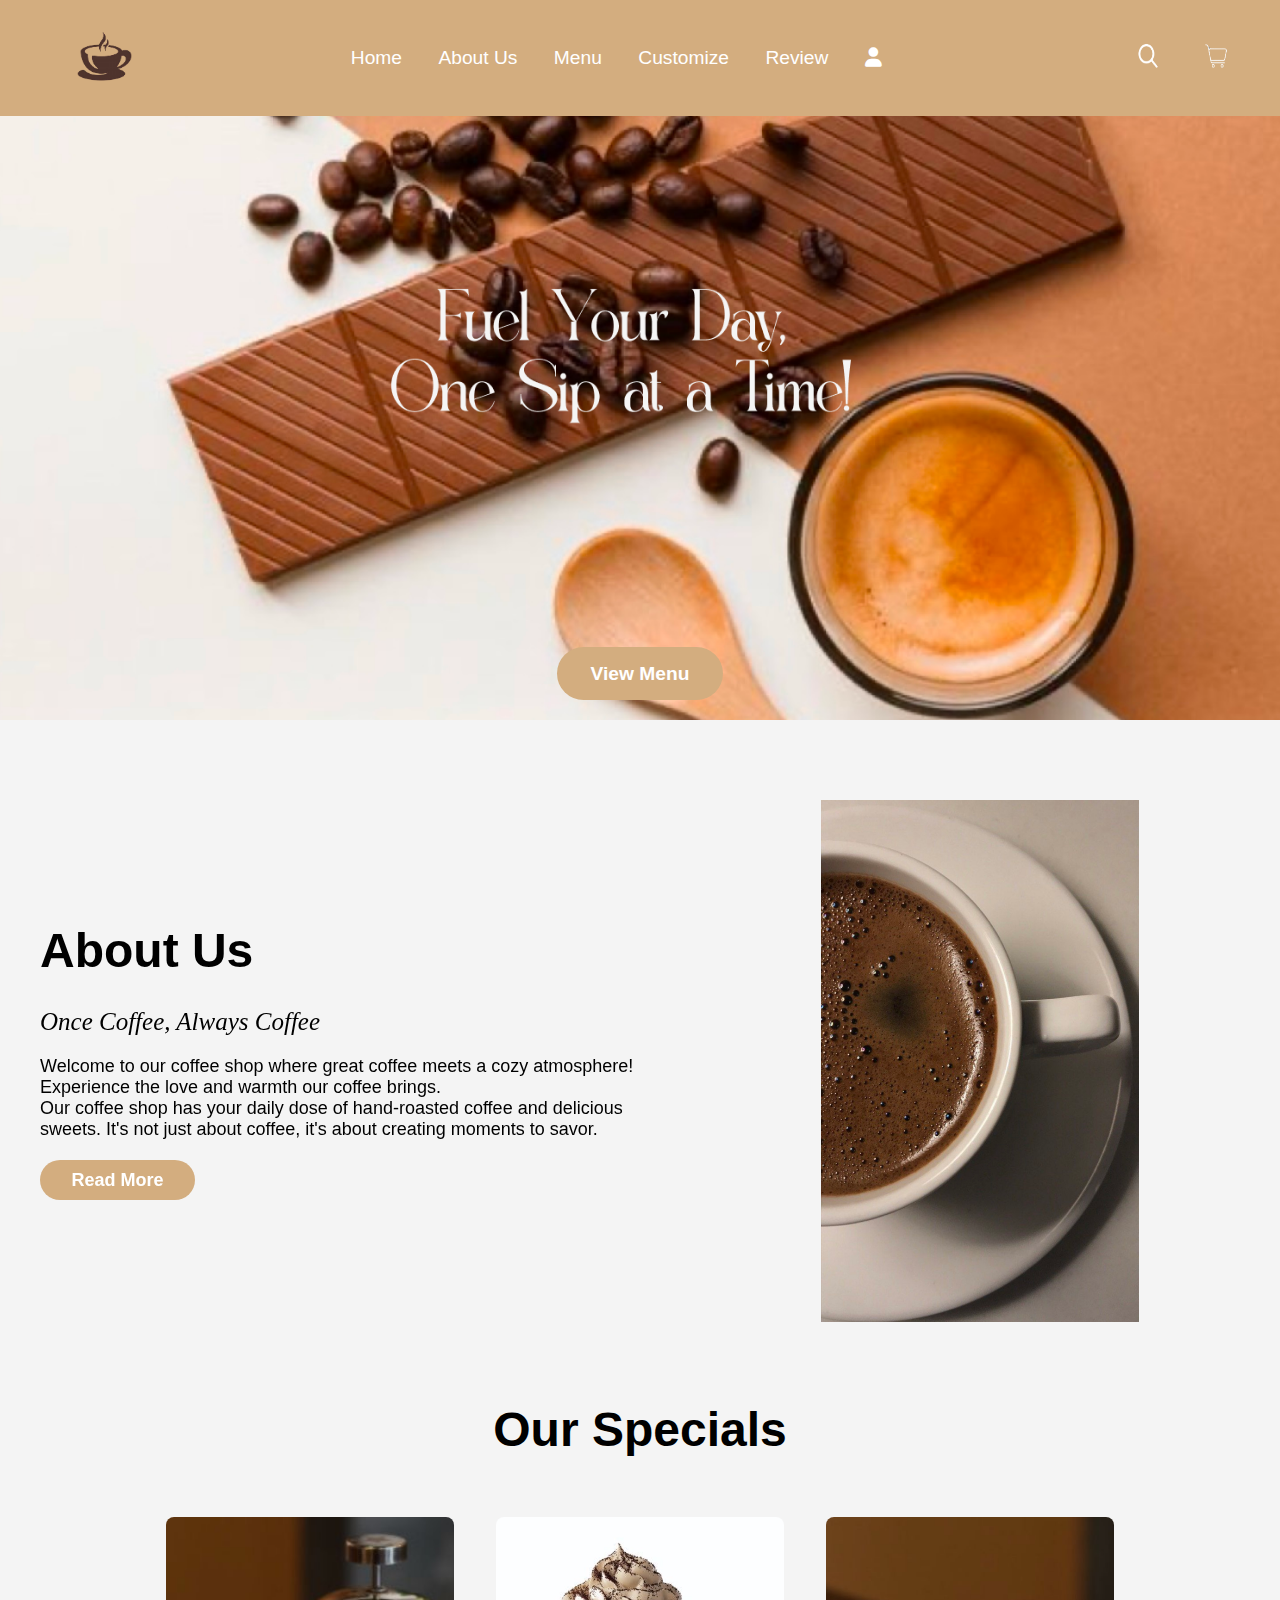
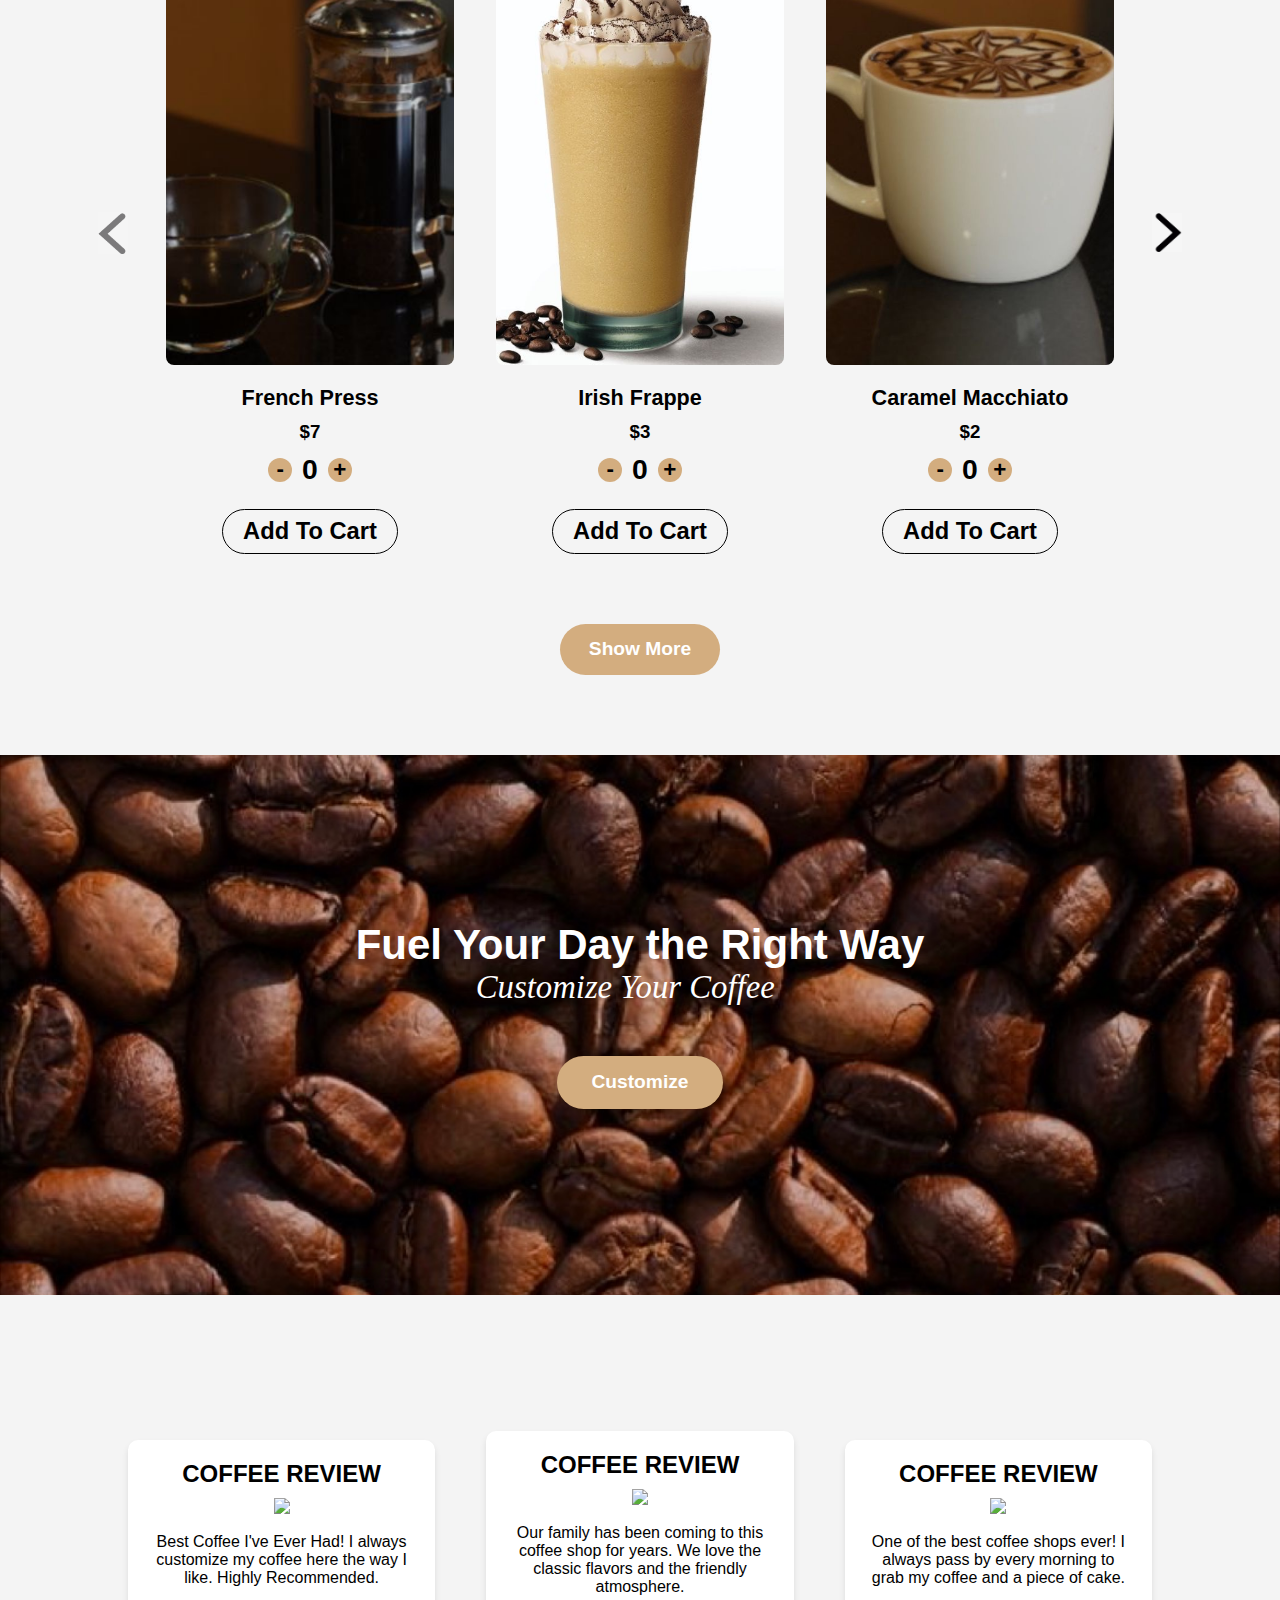
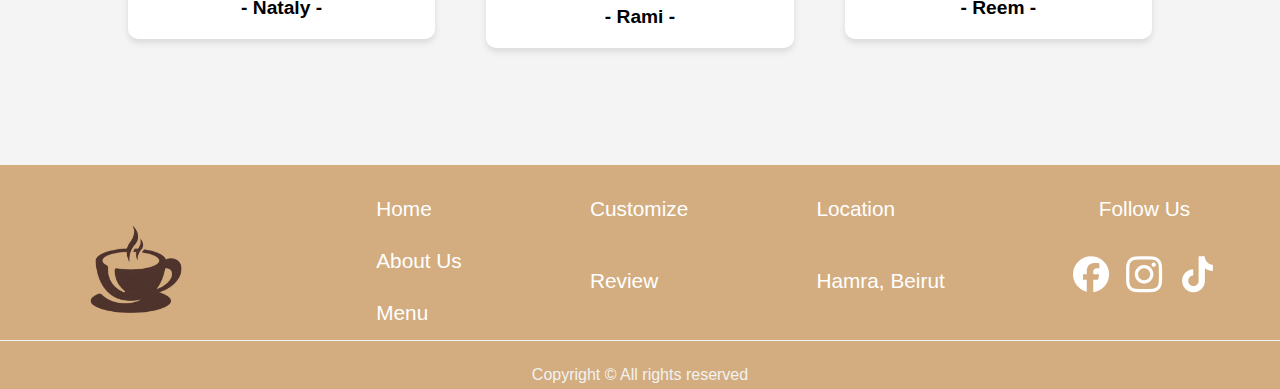
==== Web2/Homepage/index.html @ d5b211ba "final" ====
<!DOCTYPE html>
<html lang="en">
  <head>
    <meta charset="UTF-8" />
    <meta name="viewport" content="width=device-width, initial-scale=1.0" />
    <title>Homepage</title>
    <link rel="stylesheet" href="https://cdnjs.cloudflare.com/ajax/libs/font-awesome/6.0.0-beta3/css/all.min.css" />
    <link rel="stylesheet" href="home.css" />
    <script src="home.js"></script>
  </head>
  <body>
    <header class="header">
      <a href="#" class="logo">
        <img src="images/logo-removebg-preview.png" alt="Coffee shop logo" />
      </a>
      <nav class="navbar">
        <a href="index.html">Home</a>
        <a href="../About Us/AboutUs.html">About Us</a>
        <a href="../Menu/coffee.html">Menu</a>
        <a href="../customize page/customize.html">Customize</a>
        <a href="../ReviewPage/review.html">Review</a>
        <a href="../Login/SignIn1.html" class="user-icon">
          <i class="fa fa-user"></i> 
        </a>
      </nav>
      <div class="icons">
        <img
          id="search-btn"
          src="images/search_icon-removebg-preview.png"
          alt="search"
        />

        <img
          id="cart-btn"
          src="images/cart-removebg-preview.png"
          alt="add to cart"
        />
        <!-- Cart Container (initially hidden) -->
        <div class="cart-container" style="display: none">
          <h2>Your Cart</h2>
          <!-- Cart items will be dynamically added here -->
          <button class="checkout-btn">Checkout</button>
        </div>
      </div>
    </header>
    <div class="banner">
      <a href=""><button id="view-menu-btn">View Menu</button></a>
    </div>
    <div class="about-us" style="height: 58vh; width: 100vw">
      <div class="about-content">
        <h2 class="about-title">About Us</h2>
        <p class="about-subtitle">Once Coffee, Always Coffee</p>
        <p class="about-text">
          Welcome to our coffee shop where great coffee meets a cozy
          atmosphere!<br />Experience the love and warmth our coffee brings.<br />
          Our coffee shop has your daily dose of hand-roasted coffee and
          delicious sweets. It's not just about coffee, it's about creating
          moments to savor.
        </p>
        <a href="#" class="read-more">Read More</a>
      </div>
      <div class="about-image">
        <img src="./images/IMG_5625.jpeg" alt="" />
      </div>
    </div>
    <div class="special-products">
      <div class="intro">
        <h2>Our Specials</h2>
      </div>

      <div class="pagination-controls">
        <img
          src="images/left arrow.jpeg"
          alt="Previous"
          class="pagination-arrow left-arrow"
        />
        <div class="products">
          <div class="product-row">
            <!-- Dynamic specials will be rendered here -->
          </div>
        </div>
        <img
          src="images/right arrow.jpeg"
          alt="Next"
          class="pagination-arrow right-arrow"
        />
      </div>

      <div class="text-center">
        <a href=""><button class="show-more-btn">Show More</button></a>
      </div>
    </div>
    <div class="customize">
      <div class="custom">
        <h2>Fuel Your Day the Right Way</h2>
        <h3>Customize Your Coffee</h3>
      </div>
      <a href=""><button id="customize-order-btn">Customize</button></a>
    </div>

    <div class="reviews"></div>

    <footer class="footer">
      <div id="footer-content">
        <a href="#" class="logo1">
          <img src="images/logo-removebg-preview.png" alt="Coffee shop'logo" />
        </a>
        <nav class="navbar2" id="list1">
          <a href="index.html">Home</a>
          <a href="AboutUs.html">About Us</a>
          <a href="#menu">Menu</a>
          
        </nav>
        <nav class="navbar2" id="list2">
          <a href="customize.html">Customize</a>
          <a href="review.html">Review</a>
          
        </nav>
        <div id="list3">
          <li class="footer-text" id="location-text">Location</li>
          <li class="footer-text">Hamra, Beirut</li>
        </div>
        <div class="icons2">
          <p id="follow-text">Follow Us</p>
          <div class="social-icons">
            <img
              src="images/facebook-icon.png"
              alt="Facebook"
              class="social-icon"
            />
            <img
              src="images/instagram-icon.png"
              alt="Instagram"
              class="social-icon"
            />
            <img
              src="images/tiktok-icon.png"
              alt="TikTok"
              class="social-icon"
            />
          </div>
        </div>
      </div>
    </footer>
    <div id="copyr">
      <p id="copyright-text">Copyright &copy; All rights reserved</p>
    </div>

    <div id="search-bar-container" style="display: none">
      <input id="search-input" type="text" placeholder="Search here..." />
      <div id="search-results"></div>
    </div>
  </body>
</html>
---- Web2/Homepage/home.css ----
* {
  margin: 0;
  padding: 0;
  box-sizing: border-box;
  font-family: "Poppins", sans-serif;
}

.header {
  display: flex;
  flex-direction: row;
  align-items: center;
  justify-content: space-between;
  background-color: #d3ad7f;
  width: 100vw;
  padding: 1rem;
  box-sizing: border-box;
  position: fixed;
  top: 0px;
}

.header .nav {
  display: flex;
  gap: 1rem;
}

.navbar {
  margin-right: 2.9rem;
}

.logo img {
  width: 85px;
  height: 5rem;
  margin-left: 2.9rem;
}

.icons img {
  width: 32px;
  height: 2.5rem;
  margin-right: 2rem;
}

.header .navbar a {
  margin: 0 1rem;
  font-size: 1.2rem;
  color: white;
  text-decoration: none;
  font-style: normal;
}

.header .navbar a:hover {
  color: var(--main-color);
  border-bottom: 0.1rem solid var(--main-color);
  padding-bottom: 0.5rem;
}
body {
  display: flex;
  flex-direction: column;
  justify-content: center;
  align-items: center;
  min-height: 100vh;
  background-color: #f4f4f4;
  overflow-x: hidden;
}

.banner {
  width: 100vw;
  height: 80vh;
  background-image: url("images/Banner.PNG");
  background-size: cover;
  background-position: center;
  background-repeat: no-repeat;
  display: flex;
  flex-direction: column;
  align-items: center;
  justify-content: flex-end;
  margin-bottom: 80px;
}
#view-menu-btn,
#customize-order-btn {
  background-color: #d3ad7f;
  width: 10.402rem;
  height: 3.313rem;
  color: white;
  border: none;
  padding: 10px 30px;
  border-radius: 30px;
  cursor: pointer;
  font-size: 1.2rem;
  font-style: normal;
  font-weight: 600;
  transition: background-color 0.3s;
  margin-bottom: 20px;
}
#view-menu-btn:hover {
  background-color: black;
}

.about-us {
  display: flex;
  width: 100%;
  overflow: hidden;
  margin-bottom: 80px;
}

.about-content {
  padding: 40px;
  flex: 1;
  display: flex;
  flex-direction: column;
  justify-content: center;
  text-align: start;
  position: relative;
  font-size: 2rem;
}

.about-title {
  font-weight: bold;
  margin-bottom: 30px;
}

.about-subtitle {
  font-size: 25px;
  font-family: "Times New Roman", Times, serif;
  font-style: italic;
  margin-bottom: 20px;
  font-weight: lighter;
  top: 150px;
}

.about-text {
  font-size: 18px;
  margin-bottom: 20px;
}

.read-more {
  font-size: 18px;
  color: white;
  text-decoration: none;
  font-weight: bold;
  border-radius: 39.49px;
  background-color: #d3ad7f;
  padding: 10px 30px;
  text-decoration: none;
  width: 155px;
  height: 40px;
  text-align: center;
}
.about-image {
  flex: 1;
  background-size: cover;
  background-position: center;
  display: flex;
  align-items: center;
  justify-content: center;
}
.about-image img {
  width: 100%;
  height: 100%;
  object-fit: contain;
}
.intro {
  text-align: center;
  font-weight: bold;
  font-size: 2rem;
}
.products {
  display: flex;
  justify-content: center;
  align-items: center;
  margin-bottom: 20px;
}
.arrows {
  margin-top: -120px;
  background-color: transparent;
  border: none;
  max-width: 1.62919rem;
  height: fit-content;
}

.arrows img {
  width: 1.62919rem;
  height: auto;
}
.product-row {
  width: 80vw;
  display: flex;
  justify-content: center;
  align-items: center;
  margin-top: 25px !important;
  gap: 90px;
}
.product-card {
  border-radius: 8px;
  padding: 15px;
  width: 15rem; /* Adjusted width for a square image */
  text-align: center;
  display: flex;
  flex-direction: column;
  align-items: center;
  gap: 10px;
}

.product-card img {
  width: 18rem;
  height: 28rem;
  border-radius: 8px;
  margin-bottom: 10px;
  object-fit: cover;
  gap: 20px;
}

.product-card h4 {
  font-size: 1.35rem;
  font-weight: 700;
  color: black;
  font-family: "Poppins", sans-serif;
  line-height: normal;
  font-style: normal;
}

.quantity-control {
  display: flex;
  justify-content: center;
  align-items: center;
  gap: 10px;
  font-size: 1.25rem;
}

.quantity-control button {
  background-color: #d3ad7f;
  border: none;
  display: flex;
  justify-content: center;
  align-items: center;
  width: 1.5rem;
  height: 1.5rem;
  font-size: 1.4rem;
  font-weight: 600;
  color: black;
  border-radius: 50%;
  cursor: pointer;
  font-family: "Poppins", sans-serif;
}

.decrease-btn {
  line-height: 2;
}

.quantity-control span {
  color: black;
  font-family: "Poppins", sans-serif;
  font-size: 1.77063rem;
  font-style: normal;
  font-weight: 600;
  line-height: normal;
}

.add-to-cart-btn {
  background-color: transparent;
  border: 1px solid black;
  color: black;
  padding: 8px 20px;
  border-radius: 2.47rem;
  font-family: "Poppins", sans-serif;
  margin-top: 0.8rem;
  cursor: pointer;
  color: black;
  font-size: 1.48088rem;
  font-style: normal;
  font-weight: 600;
  line-height: normal;
}

.add-to-cart-btn:hover {
  background-color: #d3ad7f;
}

#cart-btn {
  cursor: pointer;
}
.cart-container {
  position: absolute;
  top: 82px;
  right: 20px;
  background-color: white;
  padding: 15px;
  box-shadow: 0 4px 8px rgba(0, 0, 0, 0.2);
  width: 300px;
  display: none;
  height: fit-content;
  width: 400px;
}

#cart-items-list {
  margin-top: 10px;
}

.cart-item {
  margin-bottom: 20px;
  padding: 10px;
  border-bottom: 1px solid #ddd;
}

.cart-item:last-child {
  border-bottom: none;
}

.cart-item-img {
  width: 80px;
  height: 80px;
}

.cart-container h2 {
  margin-bottom: 20px;
  font-size: 1.5rem;
  text-align: center;
}

.cart-container p {
  font-size: 1rem;
}

#checkout-btn {
  margin-top: 15px;
  background-color: #4caf50;
  color: white;
  border: none;
  padding: 10px;
  cursor: pointer;
}

#checkout-btn:hover {
  background-color: #45a049;
}

.text-center {
  display: flex;
  justify-content: center;
}
.show-more-btn {
  width: 10rem;
  height: 3.2rem;
  background-color: #d3ad7f;
  color: white;
  border: none;
  border-radius: 39.5px;
  font-size: 1.2rem;
  font-weight: 600;
  cursor: pointer;
  transition: background-color 0.3s ease;
  font-family: "Poppins", sans-serif;
  margin-top: 15px;
  margin-bottom: 80px;
}

.show-more-btn:hover {
  background-color: black;
}

.customize {
  width: 100vw;
  height: 60vh;
  background-image: url(images/customize.jpeg);
  background-size: cover;
  background-position: center;
  background-repeat: no-repeat;
  display: flex;
  flex-direction: column;
  align-items: center;
  justify-content: center;
  margin-bottom: 20px;
}
#customize-order-btn:hover {
  background-color: black;
}
.custom {
  color: white;
  font-size: 1.75rem;
  font-weight: lighter;
  gap: 5px;
}
.customize h3 {
  font-family: "Times New Roman", Times, serif;
  font-style: italic;
  margin-left: 120px;
  font-weight: lighter;
}
#customize-order-btn {
  margin-top: 50px;
}

.embedded {
  width: 30%;
  height: 60%;
  background-color: white;
  display: flex;
  flex-direction: column;
  align-items: center;
  justify-content: start;
  flex-wrap: wrap;
  gap: 20px;
  border-radius: 20px;
  text-align: center;
}
.five {
  width: 40%;
  height: auto;
}
.embedded p {
  font-size: 1.2rem;
  margin: 0 5px;
}

.embedded h1 {
  padding-top: 2px;
}

.reviews {
  width: 80vw;
  height: 50vh;
  border-radius: 30px;
  display: flex;
  justify-content: space-between;
  align-items: center;
  position: relative;
}

.review-card {
  background-color: white;
  padding: 20px;
  border-radius: 10px;
  width: 30%;
  box-sizing: border-box;
  text-align: center;
  box-shadow: 0 4px 6px rgba(0, 0, 0, 0.1);
  transition: transform 0.3s ease, opacity 0.3s ease, z-index 0s ease; /* Added z-index transition */
  position: relative;
}

.review-card h1 {
  font-size: 1.5rem;
  margin-bottom: 10px;
}

.review-card img.five {
  margin-bottom: 15px;
}

.review-card p {
  font-size: 1rem;
  margin-bottom: 10px;
}

.review-card h3 {
  font-size: 1.2rem;
  font-weight: bold;
}

/* Dot styles */
#dots-container {
  text-align: center;
  margin-bottom: 70px;
}

.dots {
  width: 10px;
  height: 10px;
  border-radius: 50%;
  background-color: grey;
  margin: 0 5px;
  cursor: pointer;
  border: none;
  transition: background-color 0.3s ease;
}

.dots.active {
  background-color: rgb(49, 49, 51); /* Active dot */
}

.footer {
  background-color: #d3ad7f;
  max-height: 22.5rem;
  display: flex;
  flex-direction: column;
}

#footer-content {
  width: 100vw;
  height: 10rem;
  padding: 4rem;
  padding-top: 2rem;
  margin-bottom: 15px;
  display: flex;
  justify-content: space-between;
}

.logo1 {
  display: flex;
  align-items: flex-start;
  justify-content: center;
}

.logo1 img {
  width: 9rem;
  height: 9rem;
}
.navbar2 {
  max-width: 50rem;
  display: flex;
  flex-direction: row;
  align-content: center;
  justify-content: space-between;
}

.navbar2 a {
  text-decoration: none;
  color: white;
}

#list1 {
  height: 8rem;
  width: fit-content;
  display: flex;
  margin: 0 0;
  padding: 0 0;
  padding-left: 2.5rem;
  flex-direction: column;
  justify-content: space-between;
  font-size: 1.3rem;
}
#list2 {
  height: 6rem;
  width: fit-content;
  display: flex;
  margin: 0 0;
  padding: 0 0;
  flex-direction: column;
  justify-content: space-between;
  font-size: 1.3rem;
}
#list3 {
  height: 6rem;
  width: fit-content;
  display: flex;
  margin: 0 0;
  padding: 0 0;
  flex-direction: column;
  justify-content: space-between;
}

#list1 .footer-text:first-child {
  font-weight: 400;
}
#location-text {
  text-decoration: none;
  display: inline-block;
  padding-bottom: 0.25rem;
}
.footer-text {
  font-family: "Poppins", sans-serif;
  color: white;
  font-size: 1.3rem;
  font-style: normal;
  font-weight: 300;
  line-height: normal;
  list-style-type: none;
}

.icons2 {
  height: 6rem;
  display: flex;
  flex-direction: column;
  align-items: center;
  justify-content: space-between;
}
#follow-text {
  font-family: "Poppins", sans-serif;
  font-size: 1.3rem;
  font-weight: 300;
  color: white;
  margin: 0;
}
.social-icons {
  display: flex;
  gap: 1rem;
}
.social-icon {
  width: fit-content;
  height: fit-content;
}
#copyr {
  background-color: #d3ad7f;
  margin-top: 1.5px;
  width: 100vw;
  height: 3rem;
  padding: 1rem 0;
  display: flex;
  align-items: center;
  justify-content: center;
}
#copyright-text {
  color: #f2f2f2;
  font-family: "Poppins", sans-serif;
  font-size: 1rem;
  font-style: normal;
  font-weight: 400;
  line-height: normal;
  margin-top: 20px;
}

#search-bar-container {
  position: absolute;
  top: 40px;
  right: 0;
  margin-right: 140px;
  width: 15vw;
  height: fit-content;
  background-color: white;
  border-radius: 5px;
  box-shadow: 0 2px 5px rgba(0, 0, 0, 0.1);
  border: 1px solid #fff;
  display: none;
}

#search-input {
  width: 100%;
  padding: 8px 12px;
  border: none;
  border-radius: 3px;
  background-color: white;
  font-size: 14px;
}

#search-input::placeholder {
  color: black;
}

#search-btn {
  cursor: pointer;
}

.search-result {
  padding: 5px;
  border-bottom: 1px solid #ddd;
  cursor: pointer;
}

.search-result:hover {
  background-color: #d3ad7f;
}

.pagination-controls {
  display: flex;
  justify-content: space-between;
  align-items: center;
  margin: 20px 0;
}

.pagination-arrow {
  width: 30px;
  height: auto;
  cursor: pointer;
}

.pagination-arrow:disabled {
  opacity: 0.5;
  pointer-events: none;
}

.left-arrow {
  margin-right: auto;
}

.right-arrow {
  margin-left: auto;
}

.cart-item .remove-btn {
  font-size: 20px;
  background-color: transparent;
  color: black;
  border: 1px solid black;
  padding: 0 10px;
  cursor: pointer;
}

.cart-item .delete-btn {
  background-color: #d3ad7f;
  color: black;
  font-size: 14px;
  border: none;
  padding: 5px 15px;
  cursor: pointer;
}

.cart-item .remove-btn,
.cart-item .delete-btn {
  margin-right: 10px;
  border-radius: 5px;
}

.remove-buttons {
  display: flex;
  align-items: center;
}
.checkout-btn {
  position: absolute;
  bottom: 13px;
  right: 30px;
  background-color: #4caf50;
  color: white;
  border: none;
  padding: 5px 15px;
  font-size: 14px;
  cursor: pointer;
  border-radius: 5px;
  transition: background-color 0.3s ease;
}

.checkout-btn:hover {
  background-color: #45a049;
}

/* Medium screens (between 768px and 1200px) */
@media (max-width: 1200px) {
  .product-card img {
    width: 16rem;
    height: 24rem;
  }

  .about-content {
    padding: 20px;
  }

  .review-card {
    width: 45%;
  }

  .reviews {
    gap: 20px;
  }
}

/* Small screens (between 400px and 768px) */
@media (max-width: 768px) {
  .banner {
    height: 50vh;
  }

  .about-content {
    text-align: center;
    font-size: 1.5rem;
  }

  .product-row {
    flex-wrap: wrap;
    gap: 30px;
  }

  .product-card img {
    width: 14rem;
    height: 20rem;
  }
  .reviews {
    flex-direction: column;
    height: auto;
    align-items: center;
  }

  .review-card {
    width: 90%;
    margin-bottom: 20px;
  }
}

/* Extra small screens (300px to 400px) */
@media (max-width: 400px) {
  .header {
    padding: 0.5rem;
  }

  .logo img {
    width: 50px;
    height: 3rem;
  }

  .about-content {
    font-size: 1.2rem;
    padding: 10px;
  }

  #view-menu-btn,
  #customize-order-btn {
    width: 8rem;
    font-size: 1rem;
  }

  .product-card img {
    width: 12rem;
    height: 16rem;
  }

  .review-card {
    width: 80%;
  }
}
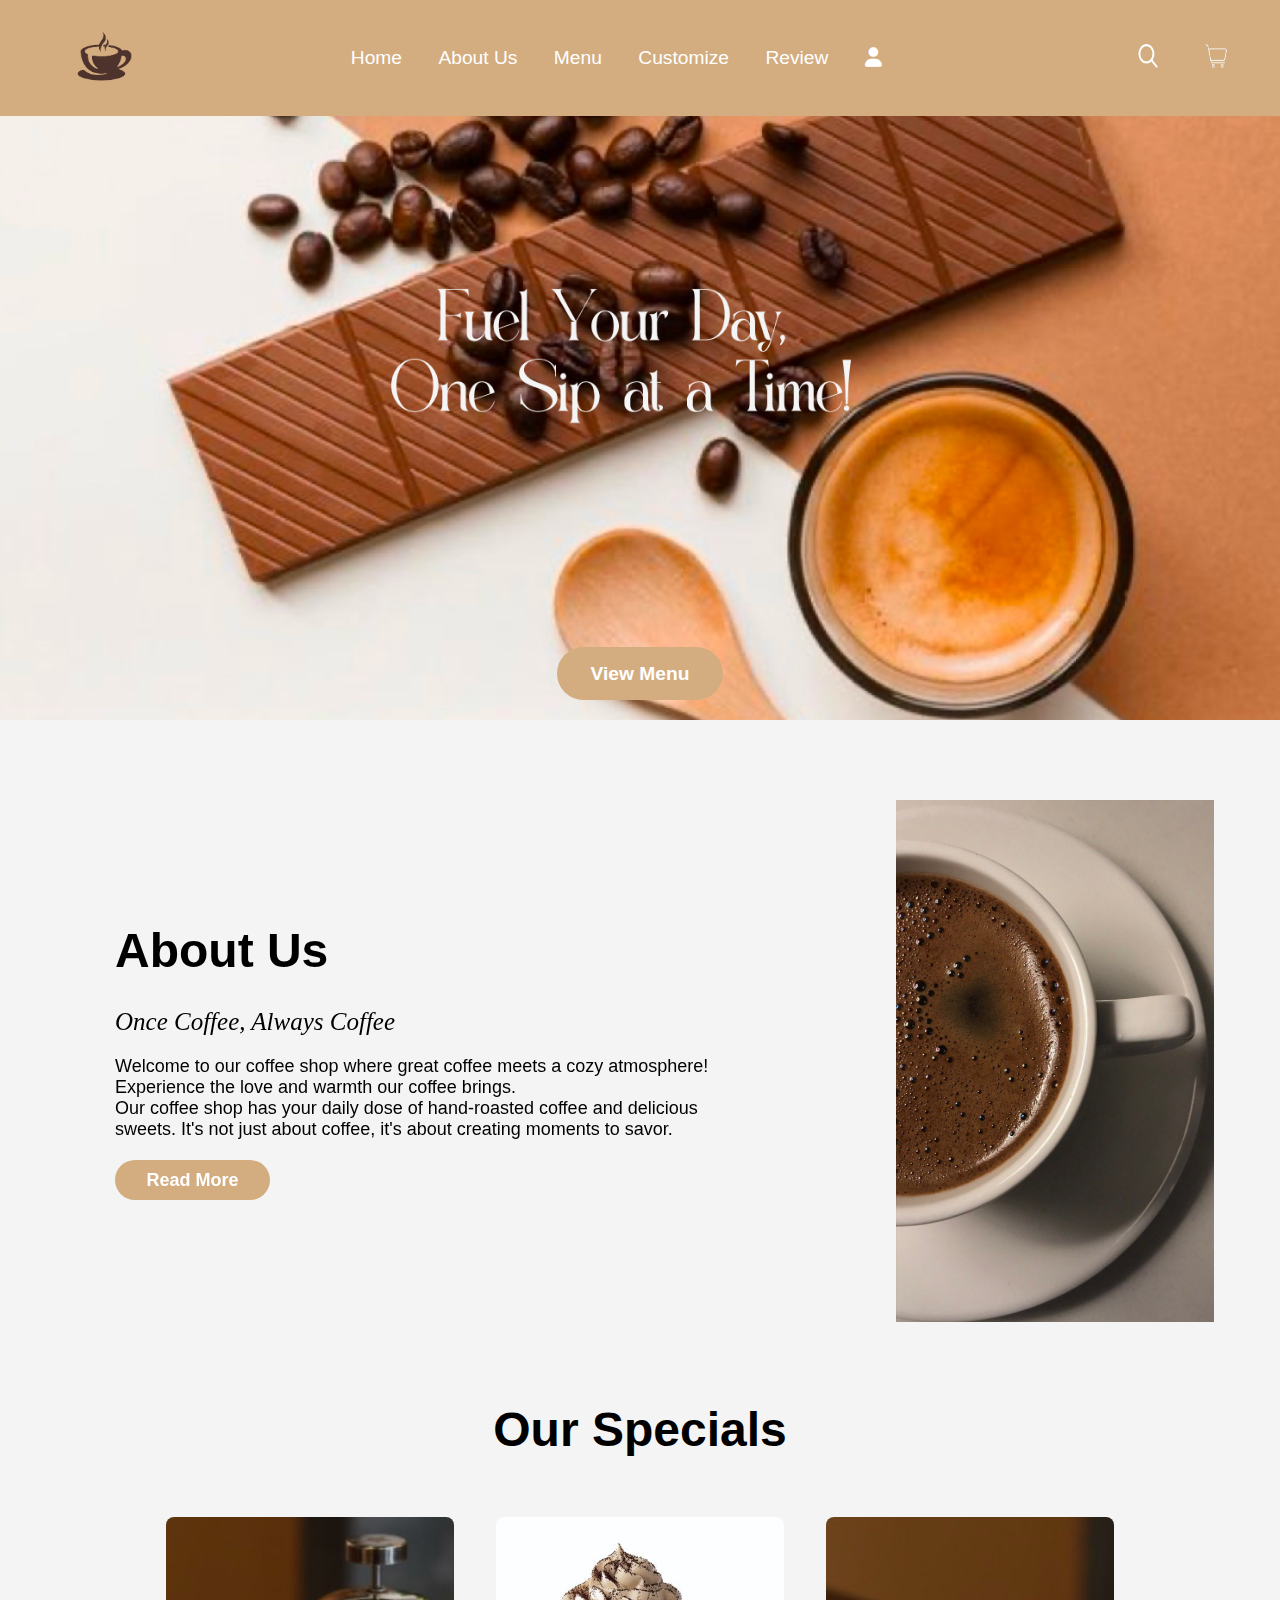
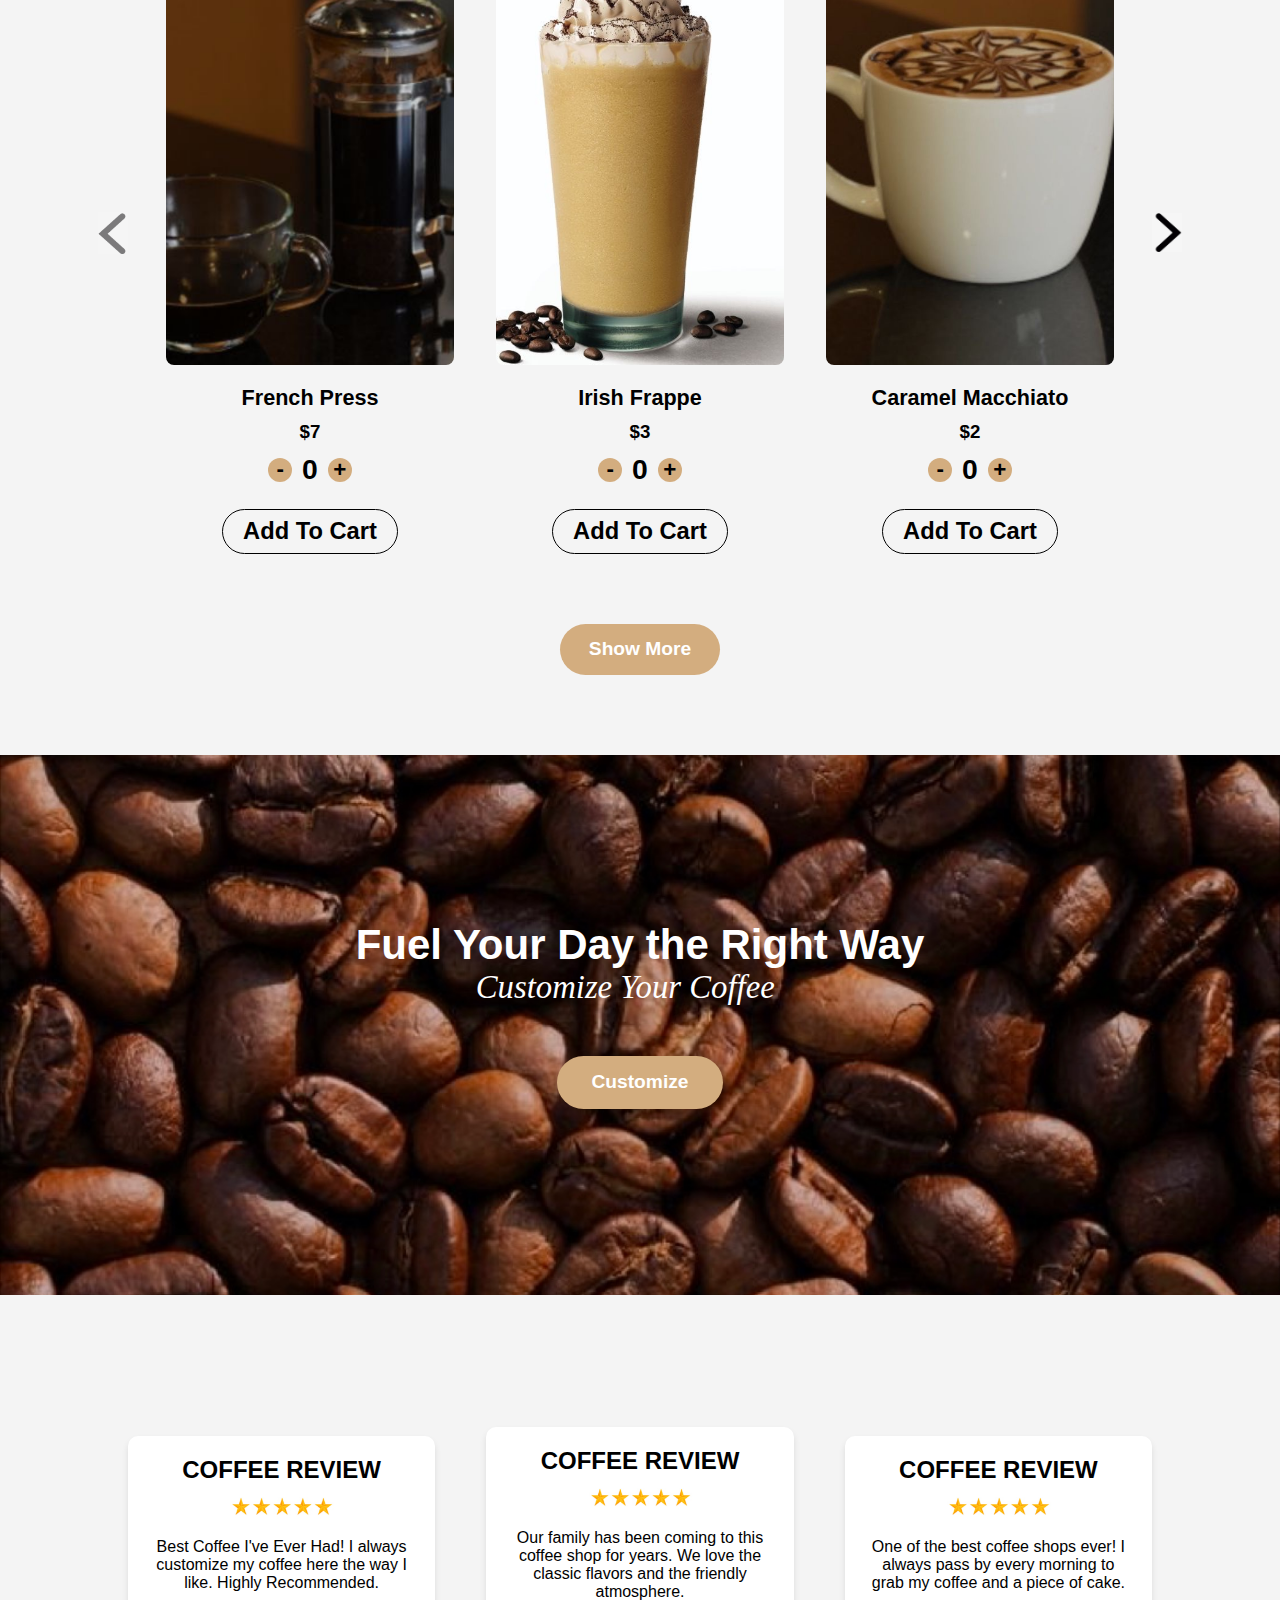
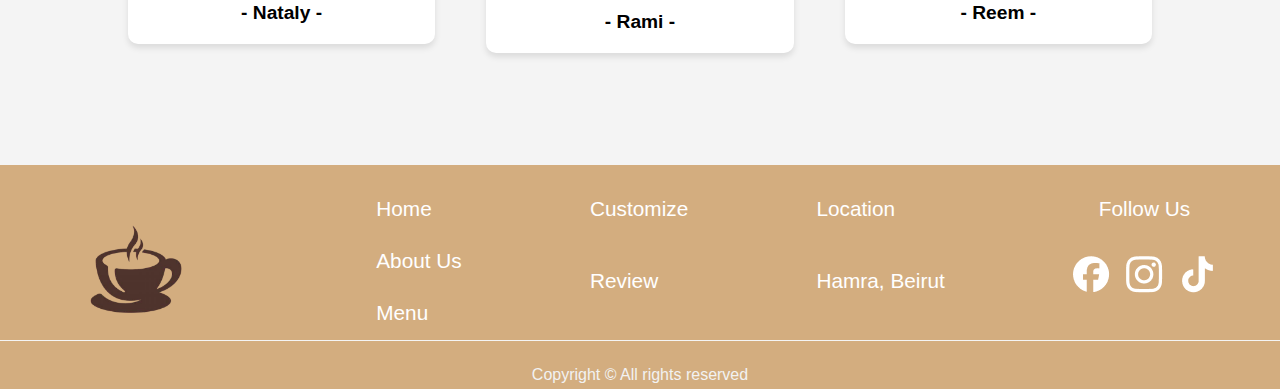
==== commit 0fc8b123: "final" ====
--- a/Web2/Homepage/index.html
+++ b/Web2/Homepage/index.html
@@ -46,7 +46,7 @@
     <div class="banner">
       <a href=""><button id="view-menu-btn">View Menu</button></a>
     </div>
-    <div class="about-us" style="height: 58vh; width: 100vw">
+    <div class="about-us" style="height: 58vh; width: 100vw;margin-left: 150px;">
       <div class="about-content">
         <h2 class="about-title">About Us</h2>
         <p class="about-subtitle">Once Coffee, Always Coffee</p>
